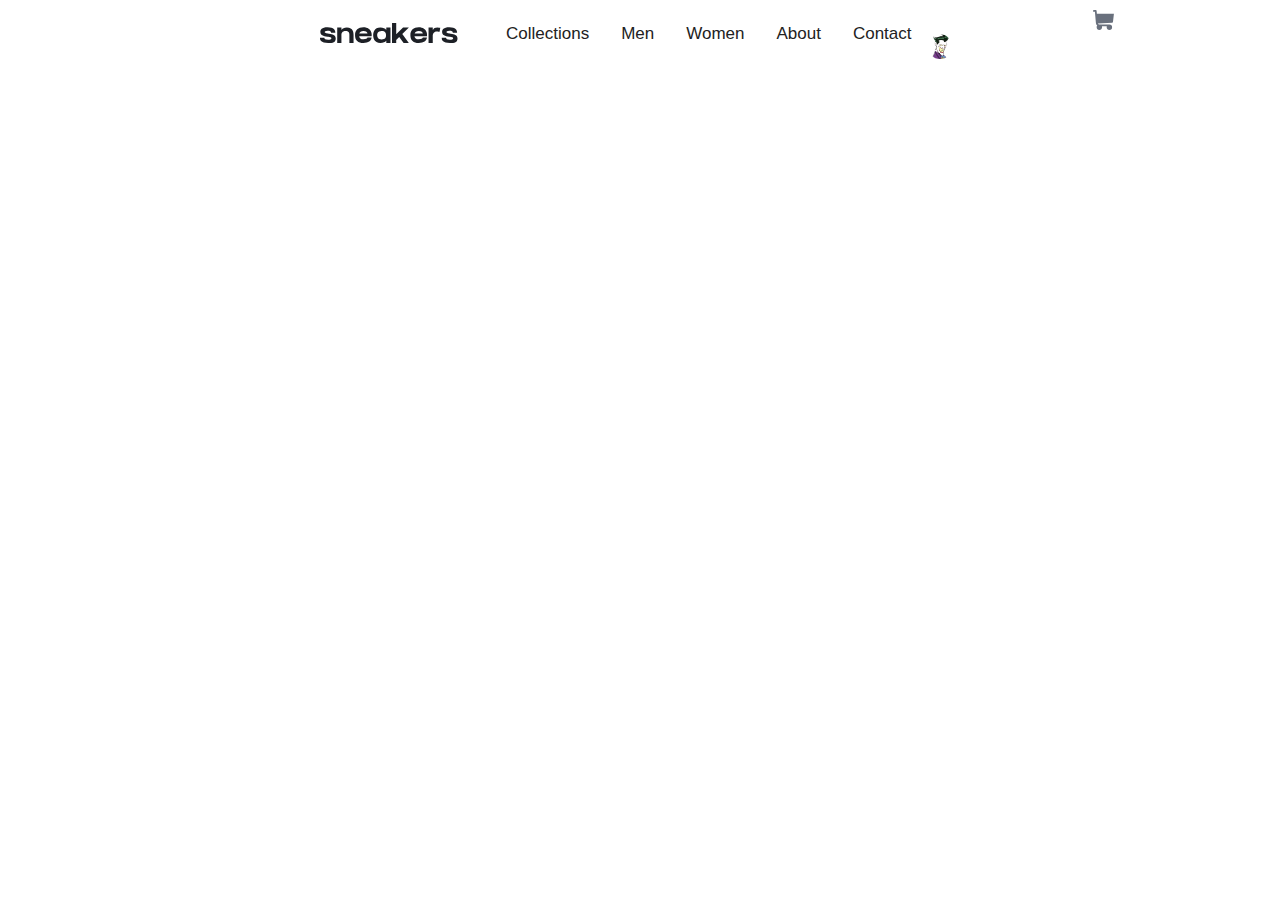
==== ecommerce-product-page-main/index.html @ c6004af5 "added simple navbar" ====
<!DOCTYPE html>
<html lang="en">
<head>
  <meta charset="UTF-8">
  <meta http-equiv="X-UA-Compatible" content="IE=edge">
  <meta name="viewport" content="width=device-width, initial-scale=1.0">
  <title>Document</title>
  <link rel="stylesheet" href="/ecommerce-product-page-main/styles.css">
</head>
<body>

  <div class="topnav">
    <img class="img-desktop" id="home" src="/ecommerce-product-page-main/images/logo.svg" alt="logo" 
    style="padding-right: 2rem; object-fit: contain; width: 185px; max-height: 45px;">
    <a href="#collections">Collections</a>
    <a href="#men">Men</a>
    <a href="#women">Women</a>
    <a href="#about">About</a>
    <a href="#contact">Contact</a>
      <div class="cart-pfp">
        <div class="cart">
          <svg width="22" height="20" xmlns="http://www.w3.org/2000/svg">
            <path d="M20.925 3.641H3.863L3.61.816A.896.896 0 0 0 2.717 0H.897a.896.896 0 1 0 0 1.792h1l1.031 11.483c.073.828.52 1.726 1.291 2.336C2.83 17.385 4.099 20 6.359 20c1.875 0 3.197-1.87 
            2.554-3.642h4.905c-.642 1.77.677 3.642 2.555 3.642a2.72 2.72 0 0 0 2.717-2.717 2.72 2.72 0 0 0-2.717-2.717H6.365c-.681 0-1.274-.41-1.53-1.009l14.321-.842a.896.896 0 0 0 .817-.677l1.821-7.
            283a.897.897 0 0 0-.87-1.114ZM6.358 18.208a.926.926 0 0 1 0-1.85.926.926 0 0 1 0 1.85Zm10.015 0a.926.926 0 0 1 0-1.85.926.926 0 0 1 0 1.85Zm2.021-7.243-13.8.81-.57-6.341h15.753l-1.383 5.53Z" 
            fill="#69707D" fill-rule="nonzero"/>
          </svg>
        </div>
        <div class="pfp">
          <img src="/ecommerce-product-page-main/images/jokerpfp.png" alt="pfp" class="pfp" style="width: 7%; border-radius: 20px;">
        </div>
      </div>
  </div>

  <script src="scripts.js"></script>
</body>
</html>
---- ecommerce-product-page-main/styles.css ----
*    {
        margin: 0;
        padding: 0;
        box-sizing: border-box;
        font-family: 'Epilogue', sans-serif;
        background: white;
    }

    .topnav {
        display: flex;
        overflow: hidden;
        padding-left: 20rem;
        padding-top: 10px;
      }

      .topnav a {
        float: left;
        color: rgb(34, 34, 34);
        text-align: center;
        padding: 14px 16px;
        text-decoration: none;
        font-size: 17px;
      }
      
      .img-desktop svg {
        
      }

      .cart-pfp {
        display: flex;
        flex-direction: row;
        flex-wrap: wrap;
        align-content: center;
        justify-content: center;
        align-items: center;
      }
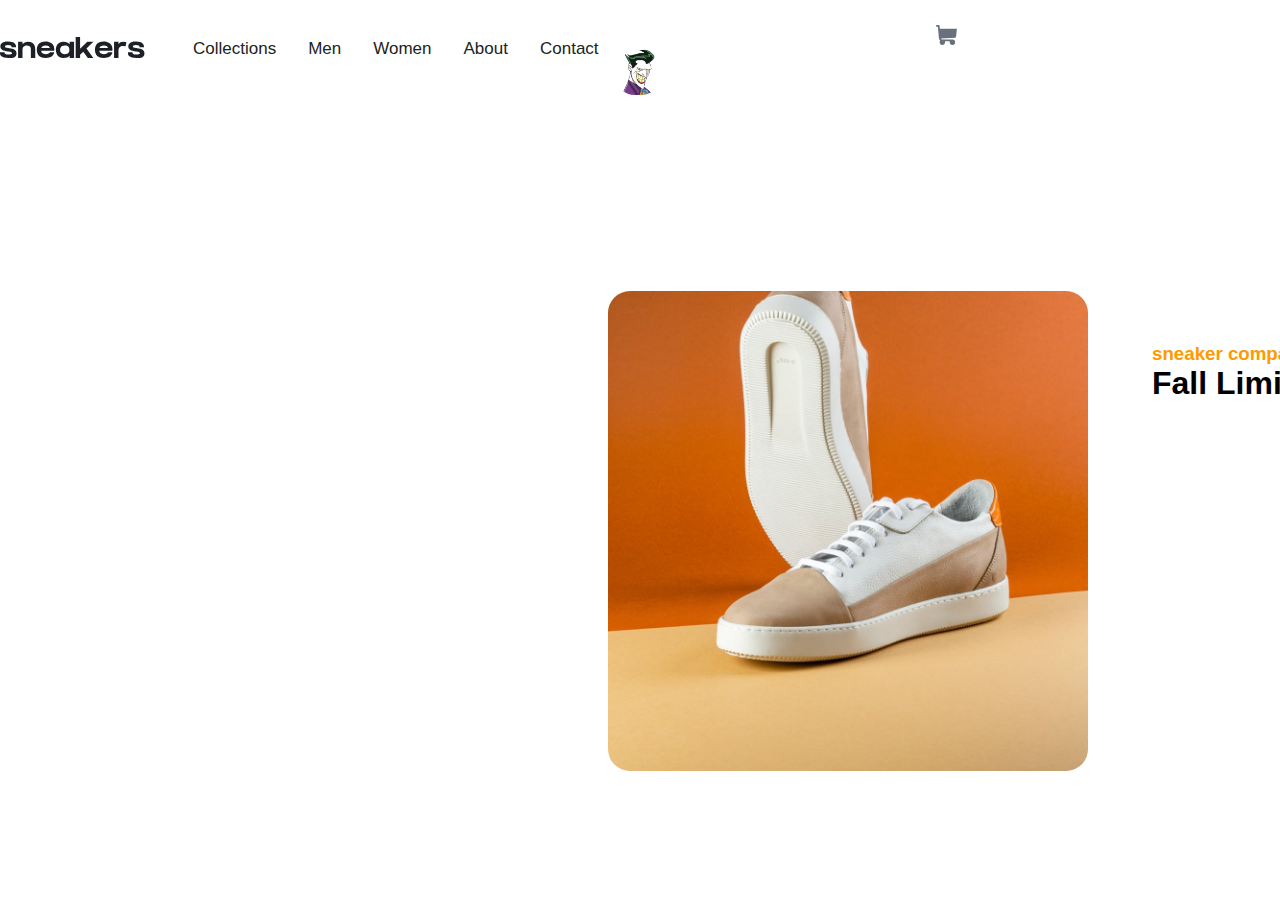
==== commit f4864e4e: "added the photo and main container" ====
--- a/ecommerce-product-page-main/index.html
+++ b/ecommerce-product-page-main/index.html
@@ -32,6 +32,14 @@
       </div>
   </div>
 
+  <div class="main-container">
+    <img src="/ecommerce-product-page-main/images/image-product-1.jpg" alt="shoe">
+  </div>
+  <div class="product-content">
+    <h3 class="sneaker-company">sneaker company</h3>
+    <h1 class="product-title">Fall Limited Edition Sneakers</h1>
+  </div>
+  
   <script src="scripts.js"></script>
 </body>
 </html>--- a/ecommerce-product-page-main/styles.css
+++ b/ecommerce-product-page-main/styles.css
@@ -9,21 +9,21 @@
     .topnav {
         display: flex;
         overflow: hidden;
-        padding-left: 20rem;
-        padding-top: 10px;
+        padding-top: 25px;
+        justify-content: center;
+      }
+
+      .border-bottom {
+        border-bottom: 1px solid black;
       }
 
       .topnav a {
-        float: left;
+        /* float: left; */
         color: rgb(34, 34, 34);
         text-align: center;
         padding: 14px 16px;
         text-decoration: none;
         font-size: 17px;
-      }
-      
-      .img-desktop svg {
-        
       }
 
       .cart-pfp {
@@ -33,4 +33,29 @@
         align-content: center;
         justify-content: center;
         align-items: center;
+        /* float: right; */
+      }
+
+
+      .main-container {
+        width: fit-content;
+        position: relative;
+        top: 12rem;
+        left: 38rem;
+      }
+
+      .main-container img {
+        width: 30rem;
+        border-radius: 22px;
+      }
+
+      .product-content {
+        position: relative;
+        left: 72rem;
+        top: -15rem;
+      }
+
+      .product-content h3 {
+        color: rgb(255, 153, 0);
+        
       }